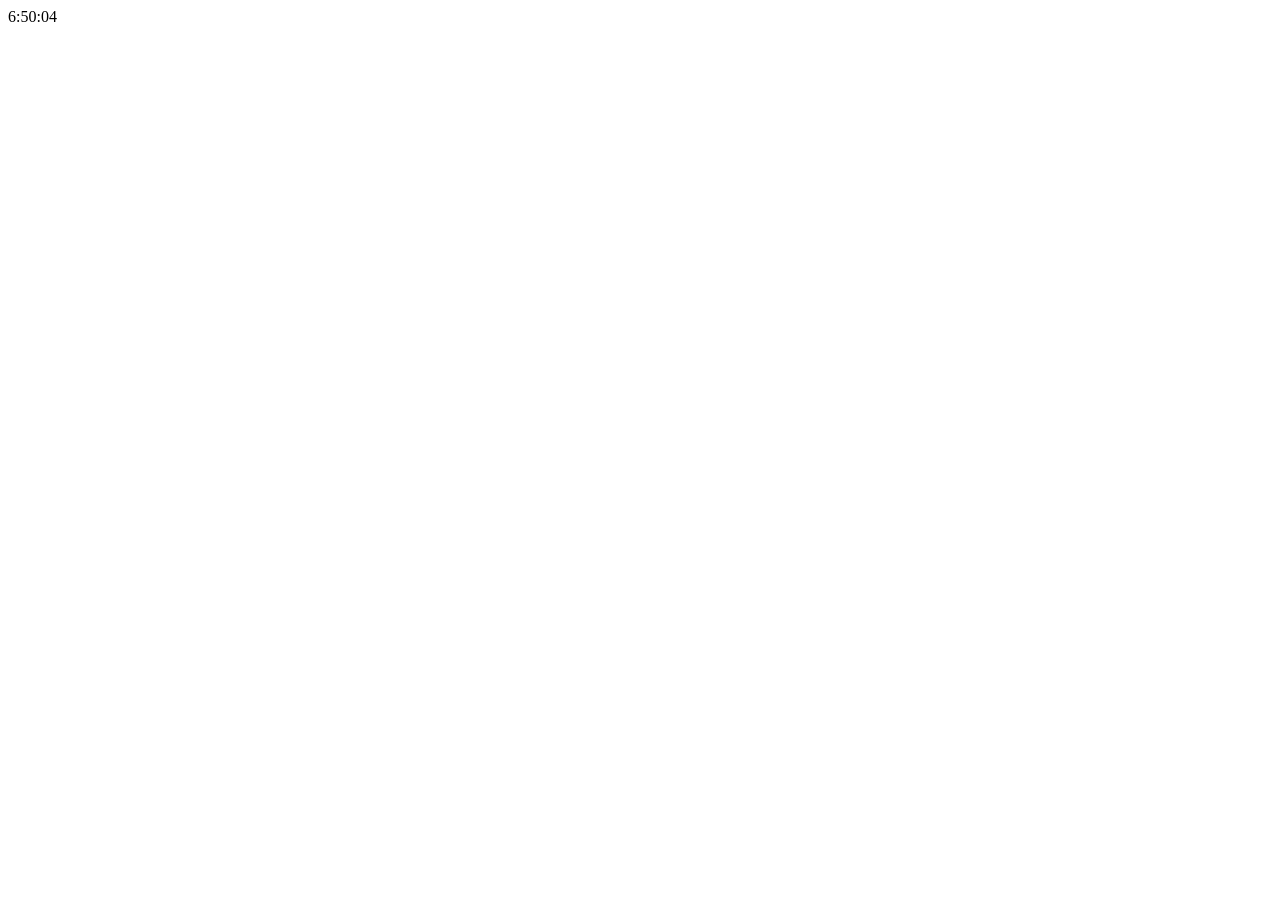
==== index.html @ 94f8ba89 "Rename clock.html to index.html" ====
<!DOCTYPE html>
<html lang="en">
<head>
    <meta charset="UTF-8">
    <meta name="viewport" content="width=device-width, initial-scale=1.0">
    <script src="clock.js" defer></script>
    <title>Clock Demo</title>
</head>
<body >
    <!--hold data from javascript-->
    <div id ="clock"></div>
</body>
</html>
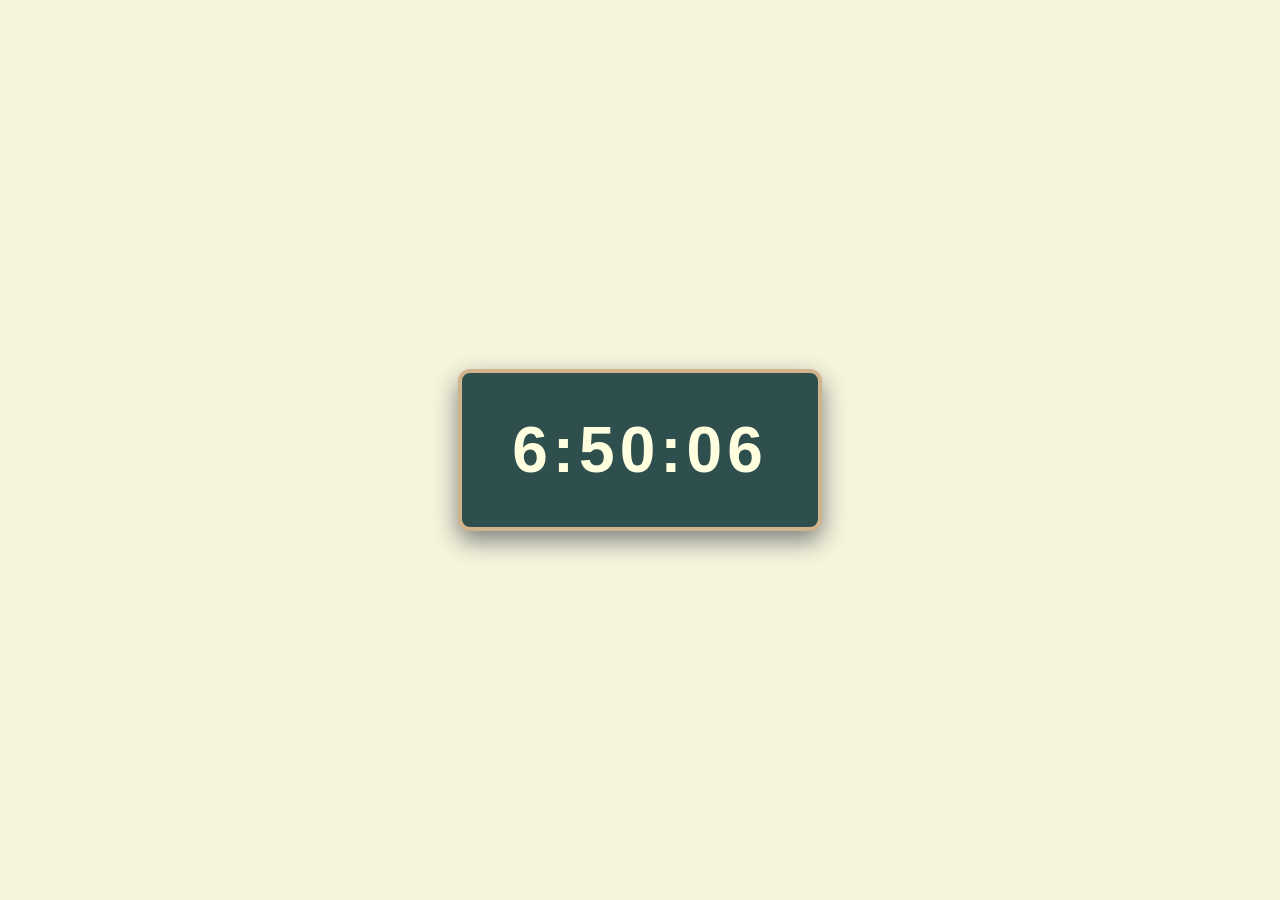
==== commit 967158b0: "Fix HTML structure and add stylesheet link" ====
--- a/index.html
+++ b/index.html
@@ -3,11 +3,11 @@
 <head>
     <meta charset="UTF-8">
     <meta name="viewport" content="width=device-width, initial-scale=1.0">
+    <link rel="stylesheet" href="clock.css">
     <script src="clock.js" defer></script>
     <title>Clock Demo</title>
 </head>
-<body >
-    <!--hold data from javascript-->
-    <div id ="clock"></div>
+<body>
+    <div id="clock"></div>
 </body>
 </html>
--- a/clock.css
+++ b/clock.css
@@ -0,0 +1,25 @@
+* {
+    box-sizing: border-box;
+}
+
+body {
+    margin: 0;
+    height: 100vh;
+    display: flex;
+    justify-content: center;
+    align-items: center;
+    background-color: beige;
+    font-family: Arial, sans-serif;
+}
+
+#clock {
+    background-color: darkslategray;
+    color: lightyellow;
+    font-size: 64px;
+    font-weight: bold;
+    letter-spacing: 5px;
+    padding: 40px 50px;
+    border-radius: 12px;
+    border: 4px solid tan;
+    box-shadow: 0 10px 25px gray;
+}
